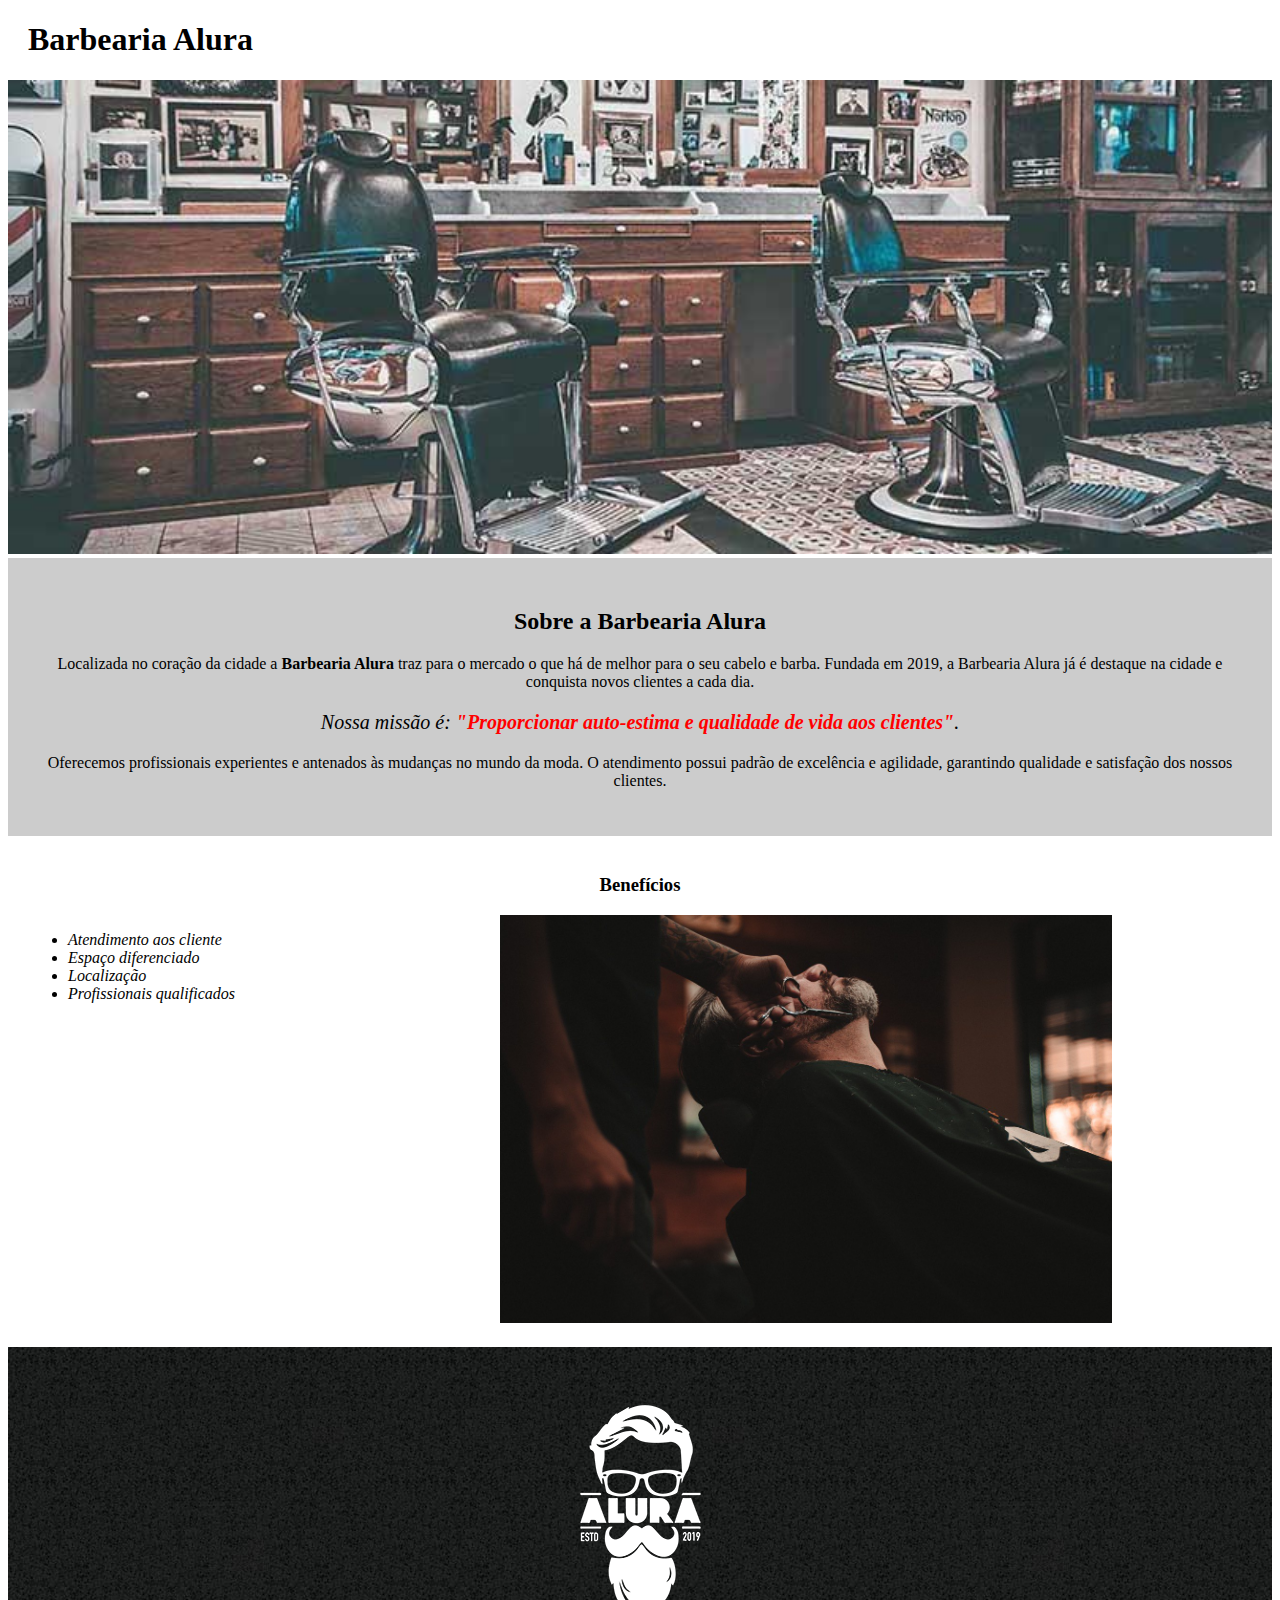
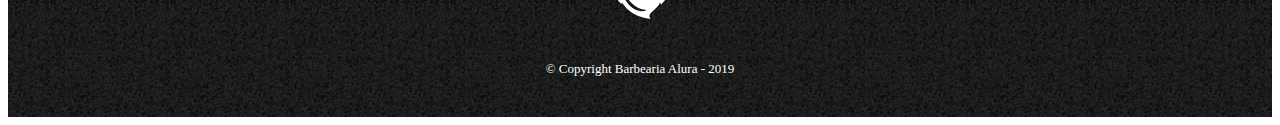
==== index.html @ 576e5344 "Projeto Barbearia Alura" ====
<!DOCTYPE html>
<html lang="pt-br">
    <head>
        <meta charset="UTF-8">
        <title>Barbearia Alura</title>
        <link rel="stylesheet" href="style.css">
        <link rel="stylesheet" href="rodape.css">

    </head>
    <body>
        <header>
            <h1 class="titulo-principal">Barbearia Alura</h1>
        </header>
        <img id="banner" src="banner.jpg">

        <div class="principal">
            <h2 class="titulo-centralizado">Sobre a Barbearia Alura</h2>

            <p>Localizada no coração da cidade a <strong>Barbearia Alura</strong> traz para o mercado o que há de melhor para o seu cabelo e barba. Fundada em 2019, a Barbearia Alura já é destaque na cidade e conquista novos clientes a cada dia.</p>

            <p id="missao"><em>Nossa missão é: <strong>"Proporcionar auto-estima e qualidade de vida aos clientes"</strong>.</em></p>
        
            <p>Oferecemos profissionais experientes e antenados às mudanças no mundo da moda. O atendimento possui padrão de excelência e agilidade, garantindo qualidade e satisfação dos nossos clientes.</p>
        </div>
        
        <div class="beneficios">
            <h3 class="titulo-centralizado">Benefícios</h3>

            <ul>
                <li class="itens">Atendimento aos cliente</li>
                <li class="itens">Espaço diferenciado</li>
                <li class="itens">Localização</li>
                <li class="itens">Profissionais qualificados</li>
            </ul>

            <img src="beneficios.jpg" class="imagemBeneficios">
        </div>

        <footer>
            <img src="logo-branco.png">
            <p class="copyright">&copy; Copyright Barbearia Alura - 2019</p>
        </footer>
    </body>   
</html>
---- style.css ----
body {
}

.principal {
    background: #CCCCCC;
    padding: 30px;
}

.titulo-principal {
    padding-left: 20px;
}

#banner {
    width: 100%;
}

.titulo-centralizado {
    text-align:center;
}

p {
    text-align: center;
}

#missao{
    font-size:20px;
}

em strong {
    color: red;
}

.itens {
    font-style: italic;
}

.beneficios {
    background: #FFFFFF;
    padding: 20px;
}

ul {
    display: inline-block;
    vertical-align: top;
    width: 20%;
    margin-right: 15%;
}

.imagemBeneficios {
    width: 50%;
}
---- rodape.css ----
footer {
    text-align: center;
    background: url("bg.jpg");
    padding: 40px 0;
}

.copyright {
    color: #FFFFFF;
    font-size: 13px;
    margin: 20px 0 0;
}
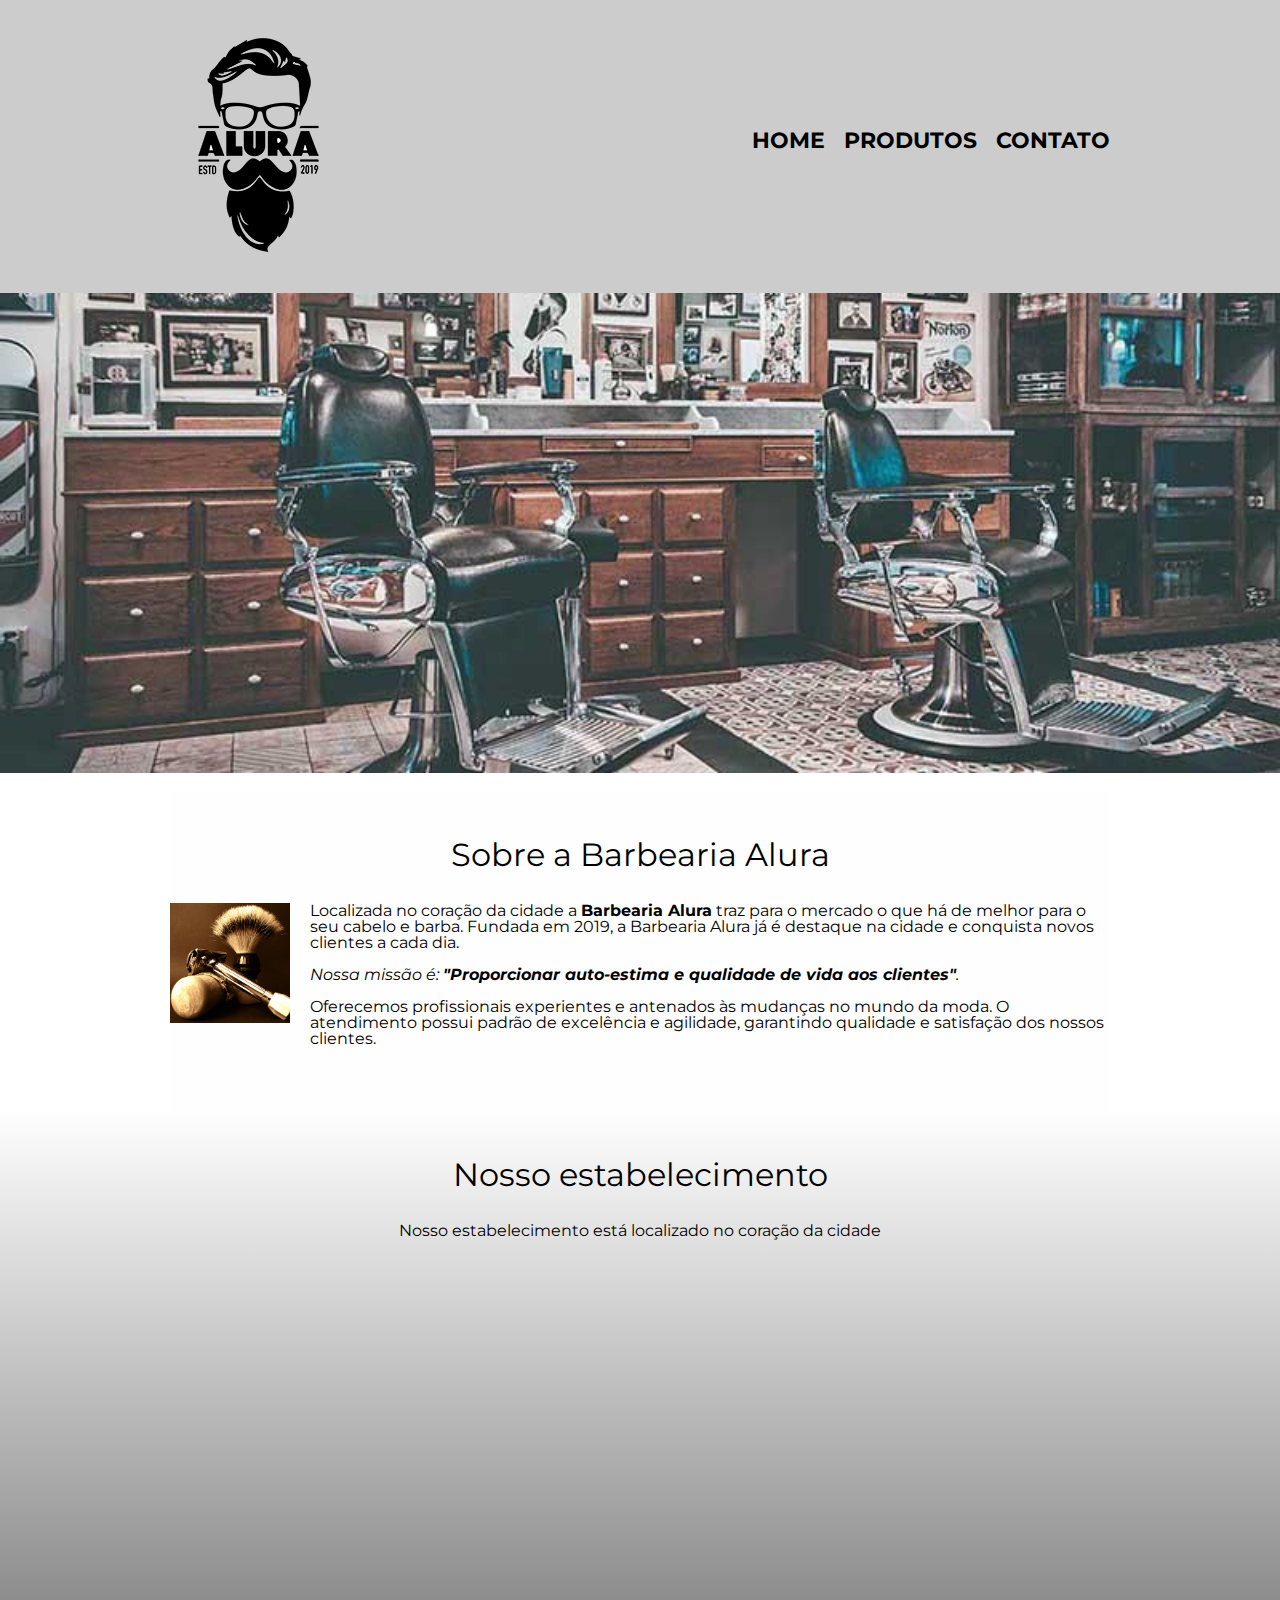
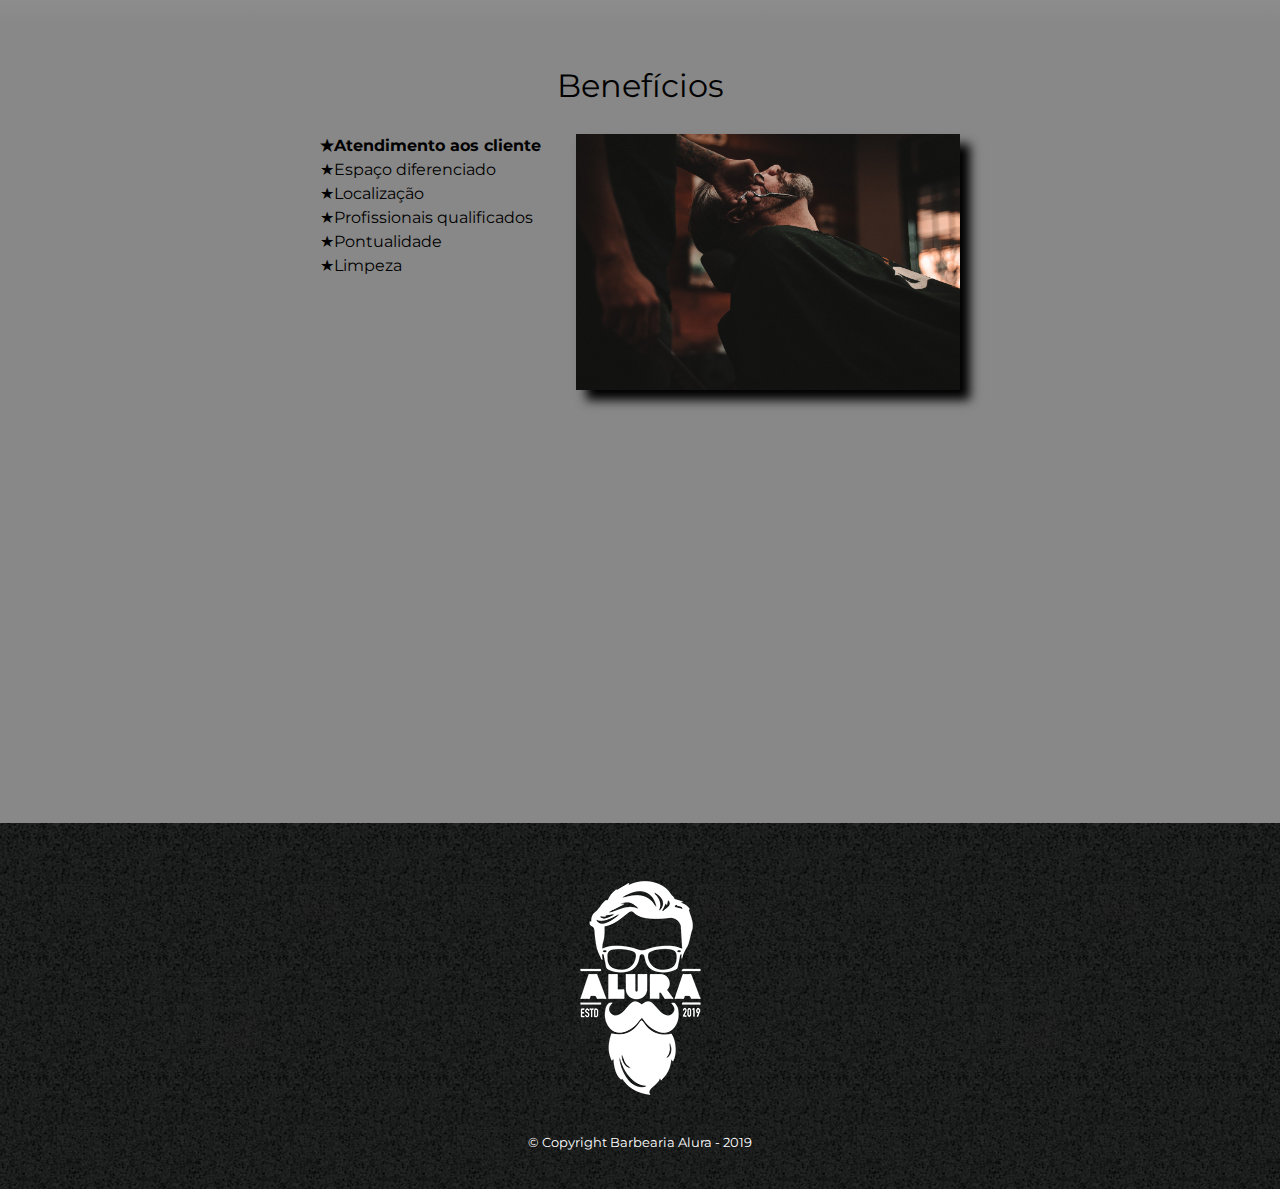
==== commit 998dd472: "Finaliza projeto Barbearia Alura" ====
--- a/index.html
+++ b/index.html
@@ -2,39 +2,75 @@
 <html lang="pt-br">
     <head>
         <meta charset="UTF-8">
+        <meta name="viewport" content="width=device-width">
         <title>Barbearia Alura</title>
+        
+        <link rel="stylesheet" href="reset.css">
         <link rel="stylesheet" href="style.css">
         <link rel="stylesheet" href="rodape.css">
+        <link href="https://fonts.googleapis.com/css2?family=Montserrat:wght@400;408&display=swap" rel="stylesheet">
 
     </head>
     <body>
         <header>
-            <h1 class="titulo-principal">Barbearia Alura</h1>
+            <div class="caixa">
+                <h1><img src="logo.png" alt="Logo Barbearia Alura"></h1>
+
+                <nav>
+                    <ul>
+                        <li><a href="index.html">Home</a></li>
+                        <li><a href="produtos.html">Produtos</a></li>
+                        <li><a href="contato.html">Contato</a></li>
+                    </ul>
+                </nav>
+            </div>
         </header>
-        <img id="banner" src="banner.jpg">
 
-        <div class="principal">
-            <h2 class="titulo-centralizado">Sobre a Barbearia Alura</h2>
+        <img class="banner" src="banner.jpg">
 
-            <p>Localizada no coração da cidade a <strong>Barbearia Alura</strong> traz para o mercado o que há de melhor para o seu cabelo e barba. Fundada em 2019, a Barbearia Alura já é destaque na cidade e conquista novos clientes a cada dia.</p>
+        <main>
 
-            <p id="missao"><em>Nossa missão é: <strong>"Proporcionar auto-estima e qualidade de vida aos clientes"</strong>.</em></p>
-        
-            <p>Oferecemos profissionais experientes e antenados às mudanças no mundo da moda. O atendimento possui padrão de excelência e agilidade, garantindo qualidade e satisfação dos nossos clientes.</p>
-        </div>
-        
-        <div class="beneficios">
-            <h3 class="titulo-centralizado">Benefícios</h3>
+            <section class="principal">
+                <h2 class="titulo-principal">Sobre a Barbearia Alura</h2>
 
-            <ul>
-                <li class="itens">Atendimento aos cliente</li>
-                <li class="itens">Espaço diferenciado</li>
-                <li class="itens">Localização</li>
-                <li class="itens">Profissionais qualificados</li>
-            </ul>
+                <img class="utensilios" src="utensilios.jpg" alt="material de barbeiro">
 
-            <img src="beneficios.jpg" class="imagemBeneficios">
-        </div>
+                <p>Localizada no coração da cidade a <strong>Barbearia Alura</strong> traz para o mercado o que há de melhor para o seu cabelo e barba. Fundada em 2019, a Barbearia Alura já é destaque na cidade e conquista novos clientes a cada dia.</p>
+
+                <p id="missao"><em>Nossa missão é: <strong>"Proporcionar auto-estima e qualidade de vida aos clientes"</strong>.</em></p>
+            
+                <p>Oferecemos profissionais experientes e antenados às mudanças no mundo da moda. O atendimento possui padrão de excelência e agilidade, garantindo qualidade e satisfação dos nossos clientes.</p>
+            </section>
+            
+            <section class="mapa">
+                <h3 class="titulo-principal">Nosso estabelecimento</h3>
+                <p>Nosso estabelecimento está localizado no coração da cidade</p>
+
+                <div class="mapa-conteudo">
+                    <iframe src="https://www.google.com/maps/embed?pb=!1m16!1m12!1m3!1d117032.28479536617!2d-46.67731374651996!3d-23.559143305489055!2m3!1f0!2f0!3f0!3m2!1i1024!2i768!4f13.1!2m1!1salura%20sao%20paulo!5e0!3m2!1spt-BR!2sbr!4v1645463180148!5m2!1spt-BR!2sbr" width="100%" height="300" style="border:0;" allowfullscreen="" loading="lazy"></iframe>
+                </div>
+            </section>
+
+            <section class="beneficios">
+                <h3 class="titulo-principal">Benefícios</h3>
+
+                <div class="conteudo-beneficios">
+                    <ul class="lista-beneficios">
+                        <li class="itens">Atendimento aos cliente</li>
+                        <li class="itens">Espaço diferenciado</li>
+                        <li class="itens">Localização</li>
+                        <li class="itens">Profissionais qualificados</li>
+                        <li class="itens">Pontualidade</li>
+                        <li class="itens">Limpeza</li>
+                    </ul><img src="beneficios.jpg" class="imagemBeneficios">
+                </div>
+
+                <div class="video">
+                    <iframe width="100%" height="315" src="https://www.youtube.com/embed/keF8IwxQ4ns" title="YouTube video player" frameborder="0" allow="accelerometer; autoplay; clipboard-write; encrypted-media; gyroscope; picture-in-picture" allowfullscreen></iframe>
+                </div>
+        </section>
+
+        </main>
 
         <footer>
             <img src="logo-branco.png">
--- a/style.css
+++ b/style.css
@@ -1,51 +1,253 @@
 body {
+    font-family: 'Montserrat', sans-serif;
+}
+
+header {
+    background: #CCCCCC;
+    padding: 20px;
+}
+
+.caixa {
+    position: relative;
+    width: 940px;
+    margin: 0 auto;
+}
+
+nav {
+    position: absolute;
+    top: 110px;
+    right: 0;
+}
+
+nav li {
+    display: inline;
+    margin: 0 0 0 15px;
+}
+
+nav a {
+    text-transform: uppercase;
+    color: #000000;
+    font-weight: bold;
+    font-size: 22px;
+    text-decoration: none;
+}
+
+nav a:hover {
+    color: #C78C19;
+    text-decoration: underline;
+}
+
+.produtos {
+    width: 940px;
+    margin: 0 auto;
+    padding: 50px 0;
+}
+
+.produtos li {
+    display: inline-block;
+    text-align: center;
+    width: 30%;
+    vertical-align: top;
+    margin: 0 1.5%;
+    padding: 30px 20px;
+    box-sizing: border-box;
+    border: 2px solid #000000;
+    border-radius: 10px;
+}
+
+.produtos li:hover {
+    border-color:  #C78C19;
+}
+
+.produtos li:active {
+    border-color: #088C19;
+}
+
+.produtos li:hover h2 {
+    font-size: 34px;
+}
+
+.produtos h2 {
+    font-size: 30px;
+    font-weight: bold;
+}
+
+.produto-descricao {
+    font-size: 18px;
+}
+
+.produto-preco {
+    font-size: 22px;
+    font-weight: bold;
+    margin-top: 10px;
+}
+
+form {
+    margin: 40px 0;
+}
+
+form label, form legend {
+    display: block;
+    font-size: 20px;
+    margin: 0 0 20px;
+}
+
+.input-padrao {
+    display: block;
+    margin: 0 0 20px;
+    padding: 10px 25px;
+    width: 50%;
+}
+
+.checkbox {
+    margin: 20px 0;
+}
+
+.enviar {
+    width: 40%;
+    padding: 15px 0;
+    background: orange;
+    color: white;
+    font-weight: bold;
+    font-size: 18px;
+    border: none;
+    border-radius: 5px;
+    transition: 1s all;
+    cursor: pointer;
+}
+
+.enviar:hover {
+    background: darkorange;
+    transform: scale(1.2);
+}
+
+table {
+    margin: 20px 0 40px;
+}
+
+thead {
+    background: #555555;
+    color: white;
+    font-weight: bold;
+}
+
+td, th {
+    border: 1px solid #000000;
+    padding: 8px 15px;
+}
+
+/*código página principal*/
+
+.banner {
+    width: 100%;
+    margin: 0 0 15px;
+}
+
+.titulo-principal {
+    text-align: center;
+    font-size: 2em;
+    margin: 0 0 1em;
+    clear: left;
 }
 
 .principal {
-    background: #CCCCCC;
-    padding: 30px;
-}
-
-.titulo-principal {
-    padding-left: 20px;
-}
-
-#banner {
-    width: 100%;
-}
-
-.titulo-centralizado {
-    text-align:center;
-}
-
-p {
-    text-align: center;
-}
-
-#missao{
-    font-size:20px;
-}
-
-em strong {
-    color: red;
-}
-
-.itens {
+    padding: 3em 0;
+    background: #FEFEFE;
+    width: 940px;
+    margin: 0 auto;
+}
+
+.principal p {
+    margin: 0 0 1em;
+}
+
+.principal strong {
+    font-weight: bold;
+}
+
+.principal em {
     font-style: italic;
 }
 
+.utensilios {
+    width: 120px;
+    float: left;
+    margin: 0 20px 20px 0;
+}
+
 .beneficios {
-    background: #FFFFFF;
-    padding: 20px;
-}
-
-ul {
+    padding: 3em 0;
+    background: #888888;
+}
+
+.conteudo-beneficios {
+    width: 640px;
+    margin: 0 auto;
+}
+
+.lista-beneficios {
+    width: 40%;
     display: inline-block;
     vertical-align: top;
-    width: 20%;
-    margin-right: 15%;
+}
+
+.itens {
+    line-height: 1.5;
+}
+
+.itens:first-child {
+    font-weight: bold;
+}
+
+.itens:before {
+    content: "★";
 }
 
 .imagemBeneficios {
-    width: 50%;
+    width: 60%;
+    opacity: 1;
+    transition: 400ms;
+    box-shadow: 10px 10px 10px 0 #000000;
+}
+
+.imagem-beneficios:hover {
+    opacity: 0.3;
+}
+
+.mapa {
+    padding: 3em 0;
+    background: linear-gradient(#FEFEFE, #888888);
+}
+
+.mapa p {
+    margin: 0 0 2em;
+    text-align: center;
+}
+
+.mapa-conteudo {
+    width: 940px;
+    margin: 0 auto;
+}
+
+.video {
+    width: 560px;
+    margin: 2em auto;
+}
+
+@media screen and (max-width: 480px) {
+    .caixa, .principal, .conteudo-beneficios, .mapa-conteudo, .video {
+        width: auto;
+    }
+
+    h1 {
+        text-align: center;
+    }
+
+    nav {
+        position: static;
+    }
+
+    .lista-beneficios, .imagemBeneficios {
+        width: 100%;
+    }
 }